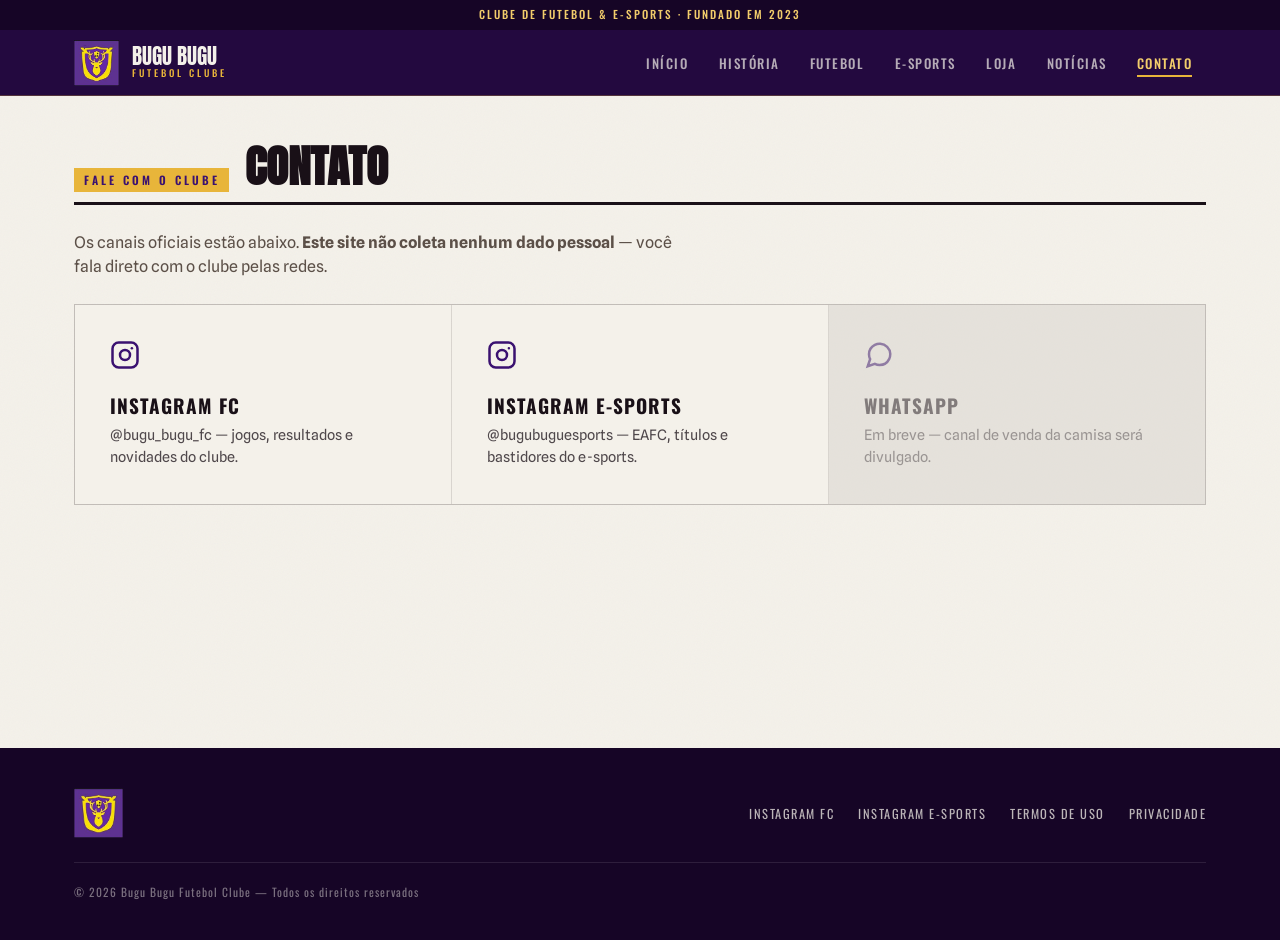
==== paginas/contato.html @ 1703b66a "Site inicial do Bugu Bugu FC" ====
<!DOCTYPE html>
<html lang="pt-BR">
<head>
  <meta charset="UTF-8">
  <meta name="viewport" content="width=device-width, initial-scale=1.0">
  <meta name="description" content="Canais oficiais do BUGU BUGU FC — fale com o clube pelo Instagram.">
  <title>Contato — BUGU BUGU FC</title>
  <link rel="preconnect" href="https://fonts.googleapis.com">
  <link rel="preconnect" href="https://fonts.gstatic.com" crossorigin>
  <link rel="stylesheet" href="../css/estilo-global.css">
  <link rel="stylesheet" href="../css/componentes.css">
</head>
<body data-pagina="contato">

  <div id="cabecalho"></div>

  <main>
    <div class="wrap">

      <div class="ed-cabecalho">
        <span class="kicker">Fale com o clube</span>
        <h2>Contato</h2>
      </div>

      <p style="margin-bottom:1.5rem;color:#5c5048;max-width:600px">
        Os canais oficiais estão abaixo. <strong>Este site não coleta nenhum dado pessoal</strong>
        — você fala direto com o clube pelas redes.
      </p>

      <!-- Grade de cartões de contato (sem formulário, sem coleta de dados) -->
      <div class="contatos" aria-label="Canais de contato">

        <!-- Instagram do clube (futebol) -->
        <a class="ct"
           href="https://www.instagram.com/bugu_bugu_fc/"
           target="_blank"
           rel="noopener noreferrer"
           aria-label="Instagram do Bugu Bugu FC">
          <div class="ico">
            <svg viewBox="0 0 24 24" fill="none" stroke="currentColor" stroke-width="2" aria-hidden="true">
              <rect x="2" y="2" width="20" height="20" rx="5"/>
              <circle cx="12" cy="12" r="4"/>
              <circle cx="17.5" cy="6.5" r="1" fill="currentColor" stroke="none"/>
            </svg>
          </div>
          <h3>Instagram FC</h3>
          <p>@bugu_bugu_fc — jogos, resultados e novidades do clube.</p>
        </a>

        <!-- Instagram do e-sports -->
        <a class="ct"
           href="https://www.instagram.com/bugubuguesports/"
           target="_blank"
           rel="noopener noreferrer"
           aria-label="Instagram do Bugu Bugu E-Sports">
          <div class="ico">
            <svg viewBox="0 0 24 24" fill="none" stroke="currentColor" stroke-width="2" aria-hidden="true">
              <rect x="2" y="2" width="20" height="20" rx="5"/>
              <circle cx="12" cy="12" r="4"/>
              <circle cx="17.5" cy="6.5" r="1" fill="currentColor" stroke="none"/>
            </svg>
          </div>
          <h3>Instagram E-Sports</h3>
          <p>@bugubuguesports — EAFC, títulos e bastidores do e-sports.</p>
        </a>

        <!-- WhatsApp — indisponível até o número ser definido -->
        <div class="ct indisponivel" aria-label="WhatsApp — em breve" aria-disabled="true">
          <div class="ico">
            <svg viewBox="0 0 24 24" fill="none" stroke="currentColor" stroke-width="2" aria-hidden="true">
              <path d="M21 11.5a8.38 8.38 0 0 1-.9 3.8 8.5 8.5 0 0 1-7.6 4.7 8.38 8.38 0 0 1-3.8-.9L3 21l1.9-5.7a8.38 8.38 0 0 1-.9-3.8 8.5 8.5 0 0 1 4.7-7.6 8.38 8.38 0 0 1 3.8-.9h.5a8.48 8.48 0 0 1 8 8v.5z"/>
            </svg>
          </div>
          <h3>WhatsApp</h3>
          <p>Em breve — canal de venda da camisa será divulgado.</p>
        </div>

      </div><!-- fim contatos -->
    </div><!-- fim wrap -->
  </main>

  <div id="rodape"></div>

  <script src="../js/util.js"></script>
  <script src="../js/navegacao.js"></script>
</body>
</html>
---- css/estilo-global.css ----
/* ============================================================
   ESTILO GLOBAL — BUGU BUGU FC
   Variáveis de cor, reset, tipografia, header, footer e layout base.
   Estilos de componentes específicos ficam em componentes.css.
   ============================================================ */

/* Importação das fontes: Anton (títulos impactantes), Oswald (rótulos UI),
   Spline Sans (corpo de texto legível) */
@import url('https://fonts.googleapis.com/css2?family=Oswald:wght@500;600;700&family=Anton&family=Spline+Sans:wght@400;500;600;700&display=swap');

/* ====== VARIÁVEIS DE COR (identidade visual: roxo + ouro) ====== */
:root {
  --roxo:          #3a1170;
  --roxo-tinta:    #23093f;
  --roxo-noite:    #160526;
  --dourado:       #e8b53a;
  --dourado-pal:   #f2cd6b;
  --papel:         #f4f1ea;
  --papel-escuro:  #e4ded0;
  --tinta:         #191017;
  --linha:         rgba(25, 16, 23, .12);
}

/* ====== RESET BÁSICO ====== */
*, *::before, *::after {
  margin: 0;
  padding: 0;
  box-sizing: border-box;
}

html {
  scroll-behavior: smooth;
}

/* Grão sutil em todo o fundo, para o estilo editorial do protótipo */
body {
  font-family: 'Spline Sans', sans-serif;
  background: var(--papel);
  color: var(--tinta);
  line-height: 1.55;
  background-image: url("data:image/svg+xml,%3Csvg xmlns='http://www.w3.org/2000/svg' width='120' height='120'%3E%3Cfilter id='n'%3E%3CfeTurbulence type='fractalNoise' baseFrequency='.85' numOctaves='2'/%3E%3C/filter%3E%3Crect width='100%25' height='100%25' filter='url(%23n)' opacity='.035'/%3E%3C/svg%3E");
}

/* ====== CLASSES DE TIPOGRAFIA ====== */
.anton  { font-family: 'Anton', sans-serif; font-weight: 400; letter-spacing: .5px; }
.oswald { font-family: 'Oswald', sans-serif; }

/* ====== BARRA DE TOPO (anuncio institucional) ====== */
.barra-topo {
  background: var(--roxo-noite);
  color: var(--dourado-pal);
  font-family: 'Oswald', sans-serif;
  text-transform: uppercase;
  letter-spacing: 2px;
  font-size: .7rem;
  text-align: center;
  padding: .4rem;
  font-weight: 500;
}

/* ====== HEADER ====== */
header {
  position: sticky;
  top: 0;
  z-index: 200;
  background: var(--roxo-tinta);
  color: var(--papel);
  border-bottom: 1px solid rgba(232, 181, 58, .25);
}

.header-inner {
  max-width: 1180px;
  margin: 0 auto;
  padding: .6rem 1.5rem;
  display: flex;
  align-items: center;
  justify-content: space-between;
}

/* Logo + nome do clube */
.marca {
  display: flex;
  align-items: center;
  gap: .8rem;
  text-decoration: none;
  color: inherit;
}

.marca img {
  height: 46px;
  width: auto;
}

.marca .nome {
  font-family: 'Anton', sans-serif;
  font-size: 1.3rem;
  line-height: .95;
  text-transform: uppercase;
}

.marca .nome small {
  display: block;
  font-family: 'Oswald', sans-serif;
  font-weight: 500;
  font-size: .6rem;
  letter-spacing: 3px;
  color: var(--dourado);
  margin-top: 2px;
}

/* ====== NAVEGAÇÃO ====== */
nav {
  display: flex;
  gap: .2rem;
}

nav a {
  font-family: 'Oswald', sans-serif;
  font-weight: 500;
  font-size: .82rem;
  text-transform: uppercase;
  letter-spacing: 1.5px;
  background: none;
  border: none;
  color: rgba(244, 241, 234, .7);
  padding: .6rem .85rem;
  cursor: pointer;
  position: relative;
  transition: color .2s;
  text-decoration: none;
}

/* Sublinhado dourado que desliza ao hover/ativo */
nav a::after {
  content: "";
  position: absolute;
  left: .85rem;
  right: .85rem;
  bottom: .35rem;
  height: 2px;
  background: var(--dourado);
  transform: scaleX(0);
  transform-origin: left;
  transition: transform .25s;
}

nav a:hover {
  color: var(--papel);
}

nav a:hover::after,
nav a.ativo::after {
  transform: scaleX(1);
}

nav a.ativo {
  color: var(--dourado-pal);
}

/* Botão hambúrguer — só aparece no mobile */
.menu-btn {
  display: none;
  background: none;
  border: 1px solid rgba(232, 181, 58, .4);
  color: var(--dourado);
  padding: .3rem .6rem;
  cursor: pointer;
  font-size: 1.2rem;
  border-radius: 2px;
  line-height: 1;
}

/* ====== CONTEÚDO PRINCIPAL ====== */
main {
  min-height: 60vh;
}

/* Container centralizado padrão */
.wrap {
  max-width: 1180px;
  margin: 0 auto;
  padding: 0 1.5rem;
}

/* Cabeçalho de seção estilo editorial (kicker + título) */
.ed-cabecalho {
  display: flex;
  align-items: baseline;
  gap: 1rem;
  margin: 3rem 0 1.6rem;
  border-bottom: 3px solid var(--tinta);
  padding-bottom: .6rem;
}

.ed-cabecalho .kicker {
  font-family: 'Oswald', sans-serif;
  text-transform: uppercase;
  letter-spacing: 3px;
  font-size: .72rem;
  color: var(--roxo);
  font-weight: 600;
  background: var(--dourado);
  padding: .2rem .6rem;
  white-space: nowrap;
}

.ed-cabecalho h2 {
  font-family: 'Anton', sans-serif;
  font-size: clamp(1.8rem, 4vw, 2.8rem);
  text-transform: uppercase;
  line-height: 1;
}

/* ====== HERO HOME ====== */
.hero {
  position: relative;
  background: var(--roxo-tinta);
  color: var(--papel);
  overflow: hidden;
}

.hero::before {
  content: "";
  position: absolute;
  inset: 0;
  background:
    linear-gradient(115deg, transparent 55%, rgba(232, 181, 58, .12) 55%, rgba(232, 181, 58, .12) 60%, transparent 60%),
    radial-gradient(circle at 75% 110%, rgba(58, 17, 112, .9), transparent 60%);
}

.hero-grid {
  position: relative;
  max-width: 1180px;
  margin: 0 auto;
  padding: 3.5rem 1.5rem;
  display: grid;
  grid-template-columns: 1.3fr .9fr;
  gap: 2rem;
  align-items: center;
}

.hero-texto .selo {
  font-family: 'Oswald', sans-serif;
  text-transform: uppercase;
  letter-spacing: 4px;
  font-size: .8rem;
  color: var(--dourado-pal);
  font-weight: 600;
}

.hero-texto h1 {
  font-family: 'Anton', sans-serif;
  font-size: clamp(3rem, 8vw, 6rem);
  line-height: .85;
  text-transform: uppercase;
  margin: .8rem 0;
}

.hero-texto h1 em {
  font-style: normal;
  color: var(--dourado);
  -webkit-text-stroke: 1px var(--dourado);
}

.hero-texto .desde {
  font-family: 'Oswald', sans-serif;
  letter-spacing: 2px;
  color: rgba(244, 241, 234, .7);
  text-transform: uppercase;
  font-size: .85rem;
}

.hero-escudo {
  display: flex;
  justify-content: center;
}

.hero-escudo img {
  width: min(80%, 260px);
  filter: drop-shadow(0 20px 40px rgba(0, 0, 0, .5));
}

/* ====== RODAPÉ ====== */
footer {
  background: var(--roxo-noite);
  color: rgba(244, 241, 234, .7);
  margin-top: 4rem;
}

.footer-inner {
  max-width: 1180px;
  margin: 0 auto;
  padding: 2.5rem 1.5rem;
  display: flex;
  justify-content: space-between;
  align-items: center;
  gap: 1.5rem;
  flex-wrap: wrap;
}

.footer-inner img {
  height: 50px;
}

.footer-links {
  display: flex;
  gap: 1.5rem;
  flex-wrap: wrap;
}

.footer-links a {
  color: rgba(244, 241, 234, .75);
  text-decoration: none;
  font-family: 'Oswald', sans-serif;
  text-transform: uppercase;
  letter-spacing: 1.5px;
  font-size: .78rem;
  transition: color .2s;
}

.footer-links a:hover {
  color: var(--dourado-pal);
}

.copy {
  width: 100%;
  border-top: 1px solid rgba(255, 255, 255, .1);
  padding-top: 1.2rem;
  font-size: .72rem;
  color: rgba(244, 241, 234, .45);
  font-family: 'Oswald', sans-serif;
  letter-spacing: 1px;
}

/* ====== ANIMAÇÃO DE ENTRADA ====== */
@keyframes entra {
  from { opacity: 0; transform: translateY(8px); }
  to   { opacity: 1; transform: translateY(0); }
}

main > * {
  animation: entra .4s ease;
}

/* ====== ESTADOS DE CARREGAMENTO E ERRO ====== */
.carregando {
  color: #8a7d72;
  font-family: 'Oswald', sans-serif;
  font-size: .9rem;
  padding: 1rem 0;
}

.sem-dados {
  color: #8a7d72;
  font-style: italic;
  font-size: .9rem;
  padding: .5rem 0;
}

.erro-carregamento {
  color: #c0392b;
  font-family: 'Oswald', sans-serif;
  font-size: .9rem;
  padding: .8rem;
  border-left: 3px solid #c0392b;
  background: rgba(192, 57, 43, .06);
}

/* ====== RESPONSIVO ====== */
@media (max-width: 820px) {
  nav {
    position: absolute;
    top: 100%;
    right: 0;
    left: 0;
    background: var(--roxo-noite);
    flex-direction: column;
    padding: .5rem;
    display: none;
    border-top: 1px solid rgba(232, 181, 58, .15);
  }

  nav.aberto {
    display: flex;
  }

  nav a {
    text-align: left;
    width: 100%;
    padding: .7rem 1rem;
  }

  .menu-btn {
    display: block;
  }

  header {
    position: sticky;
    top: 0;
  }

  .hero-grid {
    grid-template-columns: 1fr;
    text-align: center;
  }

  .hero-escudo {
    order: -1;
  }
}

@media (max-width: 600px) {
  .wrap {
    padding: 0 1rem;
  }

  .ed-cabecalho {
    flex-direction: column;
    align-items: flex-start;
    gap: .5rem;
  }

  .footer-inner {
    flex-direction: column;
    align-items: flex-start;
  }
}
---- css/componentes.css ----
/* ============================================================
   COMPONENTES — BUGU BUGU FC
   Estilos de todos os blocos reutilizáveis: jogos, tabela, notícias,
   atalhos, loja, e-sports, história, contato, botões.
   Variáveis e layout base ficam em estilo-global.css.
   ============================================================ */

/* ====== FAIXA DO PRÓXIMO JOGO (Home) ====== */
.faixa-jogo {
  background: var(--dourado);
  color: var(--roxo-tinta);
}

.fj-inner {
  max-width: 1180px;
  margin: 0 auto;
  padding: 1.1rem 1.5rem;
  display: flex;
  align-items: center;
  justify-content: space-between;
  gap: 1rem;
  flex-wrap: wrap;
}

.fj-rotulo {
  font-family: 'Oswald', sans-serif;
  font-weight: 700;
  text-transform: uppercase;
  letter-spacing: 2px;
  font-size: .8rem;
}

.fj-confronto {
  font-family: 'Anton', sans-serif;
  font-size: 1.6rem;
  text-transform: uppercase;
}

.fj-data {
  font-family: 'Oswald', sans-serif;
  font-weight: 600;
  text-transform: uppercase;
  letter-spacing: 1px;
  font-size: .9rem;
}

/* ====== ATALHOS EDITORIAIS (Home) ====== */
.atalhos {
  display: grid;
  grid-template-columns: repeat(3, 1fr);
  gap: 1px;
  background: var(--linha);
  margin: 3rem 0;
  border: 1px solid var(--linha);
}

.atalho {
  background: var(--papel);
  padding: 2rem 1.5rem;
  cursor: pointer;
  transition: .25s;
  position: relative;
  text-decoration: none;
  color: inherit;
  display: block;
}

.atalho:hover {
  background: var(--roxo-tinta);
  color: var(--papel);
}

.atalho .num {
  font-family: 'Anton', sans-serif;
  font-size: 2.5rem;
  color: var(--dourado);
  line-height: 1;
}

.atalho h3 {
  font-family: 'Oswald', sans-serif;
  text-transform: uppercase;
  letter-spacing: 1px;
  font-size: 1.3rem;
  margin: .3rem 0;
}

.atalho p {
  font-size: .9rem;
  opacity: .7;
}

.atalho .seta {
  position: absolute;
  top: 1.5rem;
  right: 1.5rem;
  transition: .25s;
  font-size: 1.1rem;
}

.atalho:hover .seta {
  transform: translateX(5px);
}

/* ====== GRID DE NOTÍCIAS (estilo capa de jornal) ====== */
.news-grid {
  display: grid;
  grid-template-columns: 2fr 1fr 1fr;
  gap: 1.5rem;
  margin-bottom: 3rem;
}

.news {
  cursor: pointer;
  display: flex;
  flex-direction: column;
  text-decoration: none;
  color: inherit;
}

.news .foto {
  aspect-ratio: 16 / 10;
  background: var(--roxo);
  position: relative;
  overflow: hidden;
  background-image: linear-gradient(135deg, var(--roxo), var(--roxo-noite));
}

.news.grande .foto {
  aspect-ratio: 16 / 11;
}

/* Textura de hachura sobre as fotos sem imagem real */
.news .foto::after {
  content: "";
  position: absolute;
  inset: 0;
  background: repeating-linear-gradient(
    135deg,
    transparent,
    transparent 14px,
    rgba(232, 181, 58, .06) 14px,
    rgba(232, 181, 58, .06) 28px
  );
}

.news .foto-noticia {
  width: 100%;
  aspect-ratio: 16 / 10;
  object-fit: cover;
  display: block;
}

.news.grande .foto-noticia {
  aspect-ratio: 16 / 11;
}

.news .cat {
  font-family: 'Oswald', sans-serif;
  text-transform: uppercase;
  letter-spacing: 2px;
  font-size: .68rem;
  font-weight: 700;
  color: var(--roxo);
  margin: .7rem 0 .2rem;
}

.news .data-n {
  font-size: .72rem;
  color: #8a7d72;
  font-family: 'Oswald', sans-serif;
  letter-spacing: 1px;
}

.news h3 {
  font-family: 'Oswald', sans-serif;
  font-weight: 600;
  line-height: 1.1;
  margin: .2rem 0;
  font-size: 1.15rem;
}

.news.grande h3 {
  font-size: 1.8rem;
}

.news p {
  font-size: .9rem;
  color: #5c5048;
  margin-top: .3rem;
}

a.news {
  transition: opacity .15s;
}

a.news:hover {
  opacity: .82;
}

a.news .foto-noticia,
a.news .foto {
  transition: transform .2s;
}

a.news:hover .foto-noticia,
a.news:hover .foto {
  transform: scale(1.02);
}

/* ====== PÁGINA DE ARTIGO ====== */
.artigo-header {
  padding: 2rem 0 1.5rem;
  max-width: 760px;
}

.artigo-header .cat {
  font-family: 'Oswald', sans-serif;
  text-transform: uppercase;
  letter-spacing: 2px;
  font-size: .68rem;
  font-weight: 700;
  color: var(--roxo);
  margin-bottom: .4rem;
}

.artigo-header .data-n {
  font-size: .78rem;
  color: #8a7d72;
  font-family: 'Oswald', sans-serif;
  letter-spacing: 1px;
  margin-bottom: .8rem;
}

.artigo-header h2 {
  font-family: 'Anton', sans-serif;
  font-size: 2.4rem;
  line-height: 1.1;
  color: var(--roxo-tinta);
}

.artigo-imagem {
  width: 100%;
  max-height: 480px;
  object-fit: cover;
  display: block;
  border-radius: 4px;
  margin-bottom: 2rem;
}

.artigo-corpo {
  max-width: 720px;
  margin-bottom: 3rem;
}

.artigo-corpo p {
  font-size: 1.05rem;
  line-height: 1.78;
  color: var(--tinta);
  margin-bottom: 1.2rem;
}

/* ====== LISTA DE JOGOS (Futebol) ====== */
.grade-futebol {
  display: grid;
  grid-template-columns: 1fr 1.1fr;
  gap: 2.5rem;
  align-items: start;
  margin-bottom: 3rem;
}

/* Subtítulo de seção com barra dourada à esquerda */
.sub-tit {
  font-family: 'Oswald', sans-serif;
  text-transform: uppercase;
  letter-spacing: 2px;
  font-size: 1rem;
  font-weight: 600;
  color: var(--roxo);
  margin-bottom: 1rem;
  display: flex;
  align-items: center;
  gap: .6rem;
}

.sub-tit::before {
  content: "";
  width: 18px;
  height: 3px;
  background: var(--dourado);
  flex-shrink: 0;
}

/* Legenda do sistema de cores dos placares */
.nota-penaltis {
  font-size: .78rem;
  color: #8a7d72;
  margin: -.5rem 0 1rem;
  font-family: 'Oswald', sans-serif;
  letter-spacing: .5px;
}

.nota-penaltis .destaque-dourado {
  background: var(--dourado);
  color: var(--roxo-tinta);
  padding: .05rem .3rem;
  font-weight: 600;
}

/* Linha de jogo individual */
.jogo {
  display: grid;
  grid-template-columns: auto 1fr auto;
  gap: 1rem;
  align-items: center;
  padding: .9rem 0;
  border-bottom: 1px solid var(--linha);
}

/* Data do jogo: mês pequeno + dia em negrito */
.jogo .quando {
  font-family: 'Oswald', sans-serif;
  font-size: .72rem;
  text-transform: uppercase;
  letter-spacing: 1px;
  color: #8a7d72;
  text-align: center;
  min-width: 58px;
  line-height: 1.2;
}

.jogo .quando b {
  display: block;
  font-size: 1.05rem;
  color: var(--tinta);
}

/* Confronto: nome do time em roxo + adversário */
.jogo .conf {
  font-family: 'Oswald', sans-serif;
  font-weight: 600;
  text-transform: uppercase;
  font-size: 1.05rem;
  line-height: 1.3;
}

.jogo .conf .nosso {
  color: var(--roxo);
}

/* Separador "vs" e rótulo "a jogar" */
.jogo .vstag {
  font-family: 'Oswald', sans-serif;
  font-size: .7rem;
  color: #8a7d72;
  letter-spacing: 2px;
  text-transform: uppercase;
}

/* Placar: escuro por padrão, dourado quando venceu os pênaltis */
.jogo .res {
  font-family: 'Anton', sans-serif;
  font-size: 1.1rem;
  background: var(--tinta);
  color: var(--papel);
  padding: .15rem .6rem;
}

/* Placar dourado = vitória nos pênaltis */
.jogo .res.pen {
  background: var(--dourado);
  color: var(--roxo-tinta);
}

/* Jogo de descanso: layout simplificado e texto em itálico */
.jogo.folga {
  grid-template-columns: 1fr;
  text-align: center;
  color: #8a7d72;
  font-style: italic;
  font-family: 'Oswald', sans-serif;
  letter-spacing: 1px;
  text-transform: uppercase;
  font-size: .9rem;
}

/* ====== TABELA DE CLASSIFICAÇÃO ====== */
.tabela-wrap {
  background: var(--roxo-noite);
  padding: 1.4rem;
  color: var(--papel);
}

table {
  width: 100%;
  border-collapse: collapse;
}

thead th {
  font-family: 'Oswald', sans-serif;
  text-transform: uppercase;
  letter-spacing: 1px;
  font-size: .7rem;
  color: var(--dourado-pal);
  padding: .5rem .3rem;
  border-bottom: 2px solid rgba(232, 181, 58, .3);
  font-weight: 600;
  text-align: center;
}

thead th.esq {
  text-align: left;
}

tbody td {
  padding: .55rem .3rem;
  text-align: center;
  font-family: 'Oswald', sans-serif;
  font-weight: 500;
  font-size: .92rem;
  border-bottom: 1px solid rgba(255, 255, 255, .07);
}

tbody td.clube {
  text-align: left;
  text-transform: uppercase;
  letter-spacing: .5px;
}

tbody td.pts {
  font-family: 'Anton', sans-serif;
  color: var(--dourado-pal);
  font-size: 1.05rem;
}

tbody td.posn {
  color: #9b8fa8;
  font-weight: 700;
}

/* Linha do BUGU BUGU destacada em dourado */
tr.nos td {
  background: rgba(232, 181, 58, .14);
}

tr.nos td.clube {
  color: var(--dourado-pal);
  font-weight: 700;
}

tr.nos td.posn {
  color: var(--dourado);
}

/* Nota explicativa da regra de pênaltis abaixo da tabela */
.nota {
  margin-top: 1rem;
  font-size: .82rem;
  color: #cabfd6;
  border-left: 3px solid var(--dourado);
  padding-left: .8rem;
  line-height: 1.4;
}

.nota b {
  color: var(--dourado-pal);
}

/* ====== E-SPORTS ====== */
.esp-hero {
  background: var(--roxo-noite);
  color: var(--papel);
  padding: 2.5rem;
  position: relative;
  overflow: hidden;
  margin-bottom: 1.5rem;
}

/* Marca d'água "EAFC 26" no canto */
.esp-hero::after {
  content: "EAFC 26";
  position: absolute;
  right: -1rem;
  bottom: -2rem;
  font-family: 'Anton', sans-serif;
  font-size: 7rem;
  color: rgba(232, 181, 58, .07);
  text-transform: uppercase;
  pointer-events: none;
  user-select: none;
}

.esp-hero h3 {
  font-family: 'Anton', sans-serif;
  font-size: 2rem;
  text-transform: uppercase;
  position: relative;
}

.esp-hero p {
  max-width: 560px;
  position: relative;
  color: rgba(244, 241, 234, .85);
  margin-top: .6rem;
}

/* Grid de troféus */
.titulos {
  display: grid;
  grid-template-columns: 1fr 1fr;
  gap: 1.5rem;
  margin-top: 1.5rem;
  margin-bottom: 2rem;
}

.titulo {
  border: 1px solid var(--linha);
  padding: 2rem;
  position: relative;
  background: var(--papel);
}

.titulo .qtd {
  font-family: 'Anton', sans-serif;
  font-size: 4.5rem;
  line-height: .8;
  color: var(--roxo);
}

.titulo .qtd span {
  color: var(--dourado);
}

.titulo .lbl {
  font-family: 'Oswald', sans-serif;
  text-transform: uppercase;
  letter-spacing: 1px;
  font-weight: 600;
  font-size: 1.1rem;
  margin-top: .4rem;
}

.titulo .org {
  font-size: .8rem;
  color: #8a7d72;
  margin-top: .2rem;
}

/* ====== LOJA ====== */
.loja {
  display: grid;
  grid-template-columns: 1.1fr .9fr;
  gap: 2.5rem;
  align-items: start;
  margin-bottom: 3rem;
}

.loja-vitrine {
  background: var(--papel-escuro);
  padding: 1.5rem;
  display: flex;
  gap: 1rem;
  flex-direction: column;
}

.loja-vitrine img {
  width: 100%;
  display: block;
  background: #cfc7b6;
}

.loja-info .preco {
  font-family: 'Anton', sans-serif;
  font-size: 3rem;
  color: var(--roxo);
  line-height: 1;
}

.loja-info .preco small {
  font-family: 'Oswald', sans-serif;
  font-size: 1rem;
  color: #8a7d72;
  font-weight: 500;
  display: block;
  margin-top: .3rem;
}

.tam-label {
  font-family: 'Oswald', sans-serif;
  text-transform: uppercase;
  letter-spacing: 1px;
  font-weight: 600;
  margin: 1.4rem 0 .6rem;
}

.tamanhos {
  display: flex;
  gap: .5rem;
  flex-wrap: wrap;
}

.tamanhos button {
  width: 52px;
  height: 52px;
  border: 1.5px solid var(--tinta);
  background: transparent;
  font-family: 'Oswald', sans-serif;
  font-weight: 600;
  font-size: 1.05rem;
  cursor: pointer;
  transition: .15s;
}

.tamanhos button:hover {
  border-color: var(--roxo);
}

.tamanhos button.sel {
  background: var(--roxo);
  color: var(--papel);
  border-color: var(--roxo);
}

.aviso {
  font-size: .82rem;
  color: #8a7d72;
  margin-top: 1rem;
  border-top: 1px solid var(--linha);
  padding-top: 1rem;
}

/* ====== BOTÃO PADRÃO ====== */
.btn {
  display: inline-flex;
  align-items: center;
  gap: .6rem;
  background: var(--tinta);
  color: var(--papel);
  border: none;
  padding: 1rem 1.8rem;
  font-family: 'Oswald', sans-serif;
  text-transform: uppercase;
  letter-spacing: 1.5px;
  font-weight: 600;
  font-size: .95rem;
  cursor: pointer;
  text-decoration: none;
  margin-top: 1.6rem;
  transition: background .2s;
}

.btn:hover {
  background: var(--roxo);
}

.btn svg {
  width: 18px;
  height: 18px;
  flex-shrink: 0;
}

/* ====== HISTÓRIA ====== */
.historia {
  display: grid;
  grid-template-columns: 1fr 1fr;
  gap: 3rem;
  align-items: start;
  margin-bottom: 3rem;
}

.historia .lead {
  font-family: 'Oswald', sans-serif;
  font-weight: 500;
  font-size: 1.4rem;
  line-height: 1.4;
}

.historia .lead .dest {
  color: var(--roxo);
  background: linear-gradient(transparent 60%, var(--dourado-pal) 60%);
}

.historia .texto-corpo {
  margin-top: 1rem;
  color: #5c5048;
}

.historia .aviso-provisorio {
  margin-top: 1rem;
  color: #8a7d72;
  font-style: italic;
  font-size: .9rem;
}

/* Linha do tempo */
.linha-tempo {
  border-left: 2px solid var(--tinta);
  padding-left: 1.6rem;
}

.lt {
  position: relative;
  padding-bottom: 1.6rem;
}

/* Losango dourado marcando cada evento da linha do tempo */
.lt::before {
  content: "";
  position: absolute;
  left: -1.73rem;
  top: .3rem;
  width: 12px;
  height: 12px;
  background: var(--dourado);
  border: 2px solid var(--papel);
  transform: rotate(45deg);
}

.lt .ano {
  font-family: 'Anton', sans-serif;
  font-size: 1.4rem;
  color: var(--roxo);
}

/* ====== CONTATO ====== */
.contatos {
  display: grid;
  grid-template-columns: repeat(3, 1fr);
  gap: 1px;
  background: var(--linha);
  border: 1px solid var(--linha);
  margin-bottom: 3rem;
}

.ct {
  background: var(--papel);
  padding: 2.2rem;
  text-decoration: none;
  color: var(--tinta);
  transition: background .2s, color .2s;
  display: block;
}

.ct:hover {
  background: var(--roxo-tinta);
  color: var(--papel);
}

.ct .ico {
  color: var(--roxo);
  transition: color .2s;
}

.ct:hover .ico {
  color: var(--dourado);
}

.ct svg {
  width: 30px;
  height: 30px;
}

.ct h3 {
  font-family: 'Oswald', sans-serif;
  text-transform: uppercase;
  letter-spacing: 1px;
  margin: .8rem 0 .2rem;
  font-size: 1.2rem;
}

.ct p {
  font-size: .9rem;
  opacity: .75;
}

/* Canal ainda não disponível */
.ct.indisponivel {
  opacity: .45;
  pointer-events: none;
}

/* ====== PÁGINAS LEGAIS (Termos / Privacidade) ====== */
.legal-conteudo {
  max-width: 760px;
  margin: 0 auto;
  padding-bottom: 4rem;
}

.legal-conteudo h3 {
  font-family: 'Oswald', sans-serif;
  font-size: 1.1rem;
  text-transform: uppercase;
  letter-spacing: 1px;
  margin: 2rem 0 .5rem;
  color: var(--roxo);
}

.legal-conteudo p,
.legal-conteudo li {
  color: #5c5048;
  margin-bottom: .6rem;
  font-size: .95rem;
}

.legal-conteudo ul {
  padding-left: 1.5rem;
  margin-bottom: 1rem;
}

.legal-conteudo .data-atualizacao {
  font-family: 'Oswald', sans-serif;
  font-size: .8rem;
  color: #8a7d72;
  letter-spacing: 1px;
  text-transform: uppercase;
  margin-bottom: 2rem;
}

/* ====== RESPONSIVO ====== */
@media (max-width: 880px) {
  .grade-futebol {
    grid-template-columns: 1fr;
  }
}

@media (max-width: 820px) {
  .atalhos {
    grid-template-columns: 1fr;
  }

  .news-grid {
    grid-template-columns: 1fr;
  }

  .historia {
    grid-template-columns: 1fr;
  }

  .contatos {
    grid-template-columns: 1fr;
  }
}

@media (max-width: 780px) {
  .loja {
    grid-template-columns: 1fr;
  }
}

@media (max-width: 600px) {
  .titulos {
    grid-template-columns: 1fr;
  }

  .fj-inner {
    flex-direction: column;
    align-items: flex-start;
    gap: .4rem;
  }
}
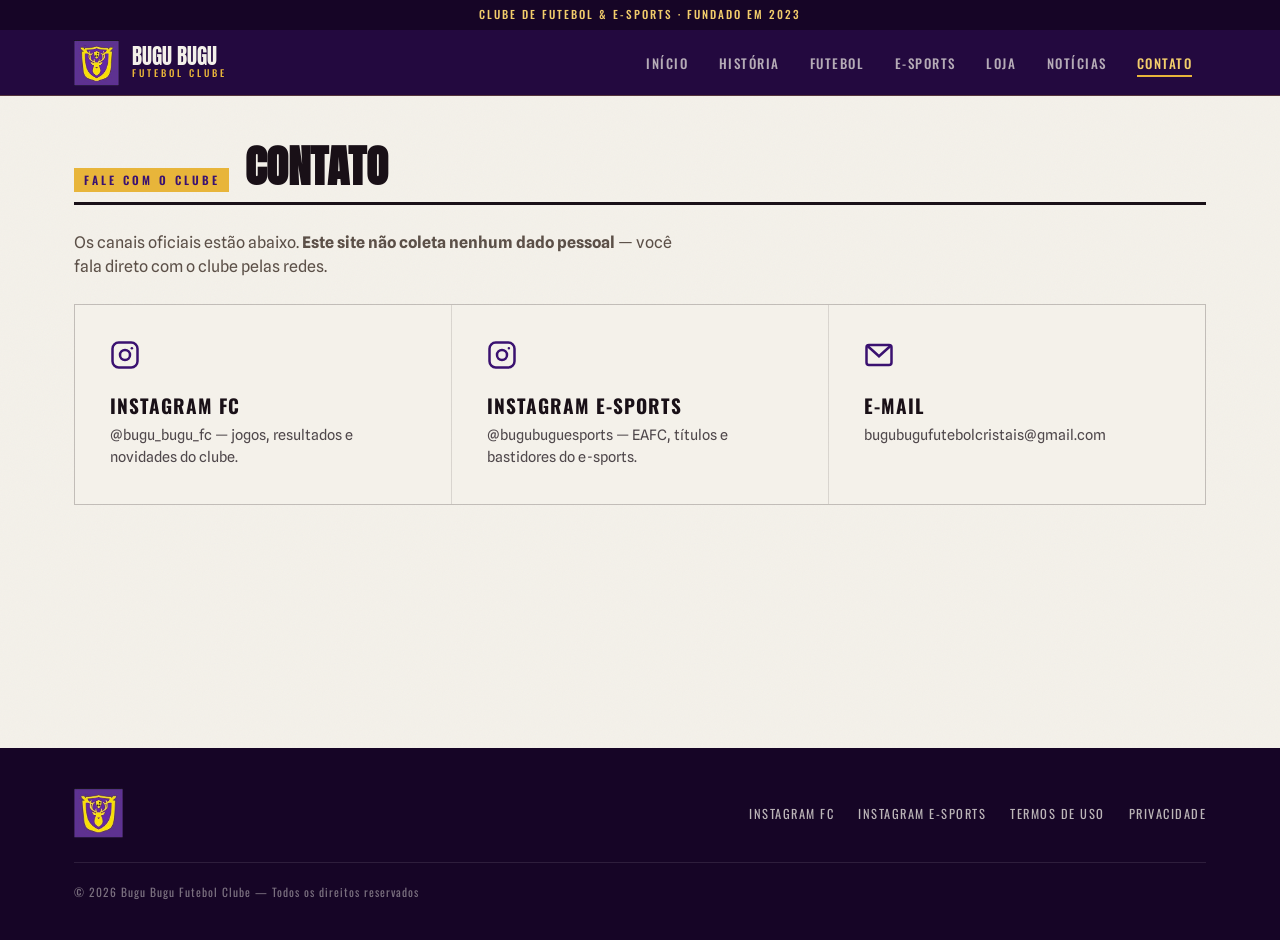
==== commit 22a91f2e: "Substitui WhatsApp por e-mail na página de contato" ====
--- a/paginas/contato.html
+++ b/paginas/contato.html
@@ -3,7 +3,7 @@
 <head>
   <meta charset="UTF-8">
   <meta name="viewport" content="width=device-width, initial-scale=1.0">
-  <meta name="description" content="Canais oficiais do BUGU BUGU FC — fale com o clube pelo Instagram.">
+  <meta name="description" content="Canais oficiais do BUGU BUGU FC — Instagram e e-mail do clube.">
   <title>Contato — BUGU BUGU FC</title>
   <link rel="preconnect" href="https://fonts.googleapis.com">
   <link rel="preconnect" href="https://fonts.gstatic.com" crossorigin>
@@ -64,16 +64,19 @@
           <p>@bugubuguesports — EAFC, títulos e bastidores do e-sports.</p>
         </a>
 
-        <!-- WhatsApp — indisponível até o número ser definido -->
-        <div class="ct indisponivel" aria-label="WhatsApp — em breve" aria-disabled="true">
+        <!-- E-mail do clube -->
+        <a class="ct"
+           href="mailto:bugubugufutebolcristais@gmail.com"
+           aria-label="E-mail do Bugu Bugu FC">
           <div class="ico">
             <svg viewBox="0 0 24 24" fill="none" stroke="currentColor" stroke-width="2" aria-hidden="true">
-              <path d="M21 11.5a8.38 8.38 0 0 1-.9 3.8 8.5 8.5 0 0 1-7.6 4.7 8.38 8.38 0 0 1-3.8-.9L3 21l1.9-5.7a8.38 8.38 0 0 1-.9-3.8 8.5 8.5 0 0 1 4.7-7.6 8.38 8.38 0 0 1 3.8-.9h.5a8.48 8.48 0 0 1 8 8v.5z"/>
+              <rect x="2" y="4" width="20" height="16" rx="2"/>
+              <polyline points="2,4 12,13 22,4"/>
             </svg>
           </div>
-          <h3>WhatsApp</h3>
-          <p>Em breve — canal de venda da camisa será divulgado.</p>
-        </div>
+          <h3>E-mail</h3>
+          <p>bugubugufutebolcristais@gmail.com</p>
+        </a>
 
       </div><!-- fim contatos -->
     </div><!-- fim wrap -->
--- a/css/componentes.css
+++ b/css/componentes.css
@@ -116,6 +116,7 @@
   flex-direction: column;
   text-decoration: none;
   color: inherit;
+  overflow: hidden;
 }
 
 .news .foto {
@@ -826,10 +827,16 @@
 @media (max-width: 820px) {
   .atalhos {
     grid-template-columns: 1fr;
+    margin-bottom: 1.5rem;
   }
 
   .news-grid {
     grid-template-columns: 1fr;
+    gap: 2.5rem;
+  }
+
+  .news.grande h3 {
+    font-size: 1.35rem;
   }
 
   .historia {
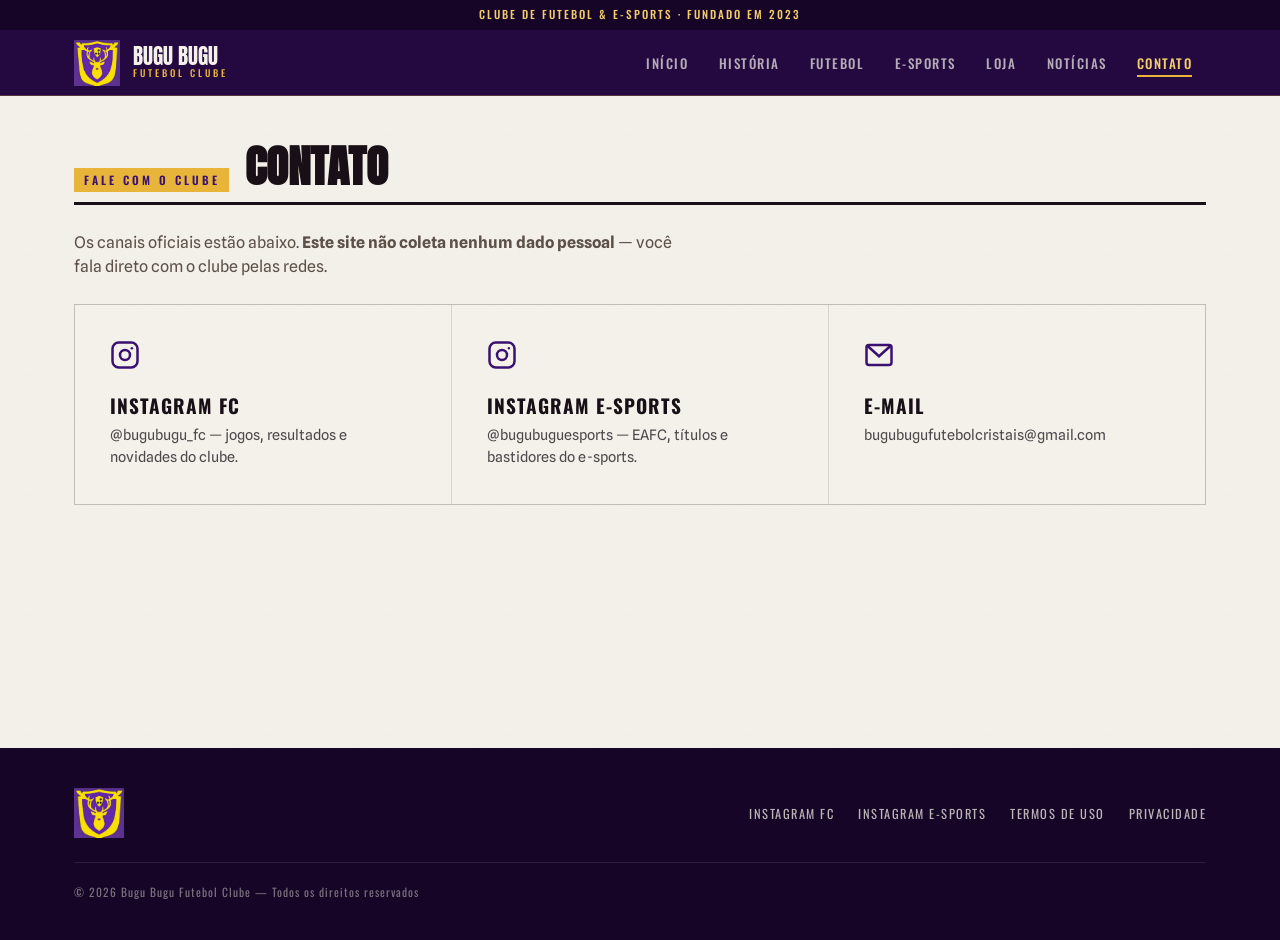
==== commit 79061c8f: "Atualiza handle do Instagram do FC para @bugubugu_fc em todo o site Troca o link e o texto @bugu_bug" ====
--- a/paginas/contato.html
+++ b/paginas/contato.html
@@ -32,7 +32,7 @@
 
         <!-- Instagram do clube (futebol) -->
         <a class="ct"
-           href="https://www.instagram.com/bugu_bugu_fc/"
+           href="https://www.instagram.com/bugubugu_fc/"
            target="_blank"
            rel="noopener noreferrer"
            aria-label="Instagram do Bugu Bugu FC">
@@ -44,7 +44,7 @@
             </svg>
           </div>
           <h3>Instagram FC</h3>
-          <p>@bugu_bugu_fc — jogos, resultados e novidades do clube.</p>
+          <p>@bugubugu_fc — jogos, resultados e novidades do clube.</p>
         </a>
 
         <!-- Instagram do e-sports -->
--- a/css/estilo-global.css
+++ b/css/estilo-global.css
@@ -59,10 +59,13 @@
 }
 
 /* ====== HEADER ====== */
-header {
+#cabecalho {
   position: sticky;
   top: 0;
   z-index: 200;
+}
+
+header {
   background: var(--roxo-tinta);
   color: var(--papel);
   border-bottom: 1px solid rgba(232, 181, 58, .25);
@@ -368,7 +371,7 @@
 
 /* ====== RESPONSIVO ====== */
 @media (max-width: 820px) {
-  nav {
+  header nav {
     position: absolute;
     top: 100%;
     right: 0;
@@ -380,11 +383,11 @@
     border-top: 1px solid rgba(232, 181, 58, .15);
   }
 
-  nav.aberto {
+  header nav.aberto {
     display: flex;
   }
 
-  nav a {
+  header nav a {
     text-align: left;
     width: 100%;
     padding: .7rem 1rem;
--- a/css/componentes.css
+++ b/css/componentes.css
@@ -116,7 +116,6 @@
   flex-direction: column;
   text-decoration: none;
   color: inherit;
-  overflow: hidden;
 }
 
 .news .foto {
@@ -199,14 +198,17 @@
   opacity: .82;
 }
 
-a.news .foto-noticia,
-a.news .foto {
+.news .foto-wrap {
+  overflow: hidden;
+}
+
+a.news .foto-wrap .foto-noticia {
   transition: transform .2s;
-}
-
-a.news:hover .foto-noticia,
-a.news:hover .foto {
-  transform: scale(1.02);
+  display: block;
+}
+
+a.news:hover .foto-wrap .foto-noticia {
+  transform: scale(1.04);
 }
 
 /* ====== PÁGINA DE ARTIGO ====== */
@@ -241,12 +243,13 @@
 }
 
 .artigo-imagem {
-  width: 100%;
-  max-height: 480px;
-  object-fit: cover;
   display: block;
+  max-width: 100%;
+  max-height: 520px;
+  width: auto;
+  height: auto;
+  margin: 0 auto 2rem;
   border-radius: 4px;
-  margin-bottom: 2rem;
 }
 
 .artigo-corpo {
@@ -371,6 +374,12 @@
 .jogo .res.pen {
   background: var(--dourado);
   color: var(--roxo-tinta);
+}
+
+/* Placar de jogo decidido por W.O. (adversário desistiu da liga) */
+.jogo .res.wo {
+  background: #8a7d72;
+  color: var(--papel);
 }
 
 /* Jogo de descanso: layout simplificado e texto em itálico */
@@ -548,42 +557,132 @@
 }
 
 /* ====== LOJA ====== */
-.loja {
+.loja-grade {
   display: grid;
-  grid-template-columns: 1.1fr .9fr;
+  grid-template-columns: 1fr 1fr;
   gap: 2.5rem;
   align-items: start;
   margin-bottom: 3rem;
 }
 
-.loja-vitrine {
+.produto-card {
   background: var(--papel-escuro);
-  padding: 1.5rem;
+}
+
+/* ====== CARROSSEL DA LOJA ====== */
+.carrossel {
+  position: relative;
+}
+
+.carr-track {
+  background: var(--papel-escuro);
+  height: 380px;
   display: flex;
-  gap: 1rem;
-  flex-direction: column;
-}
-
-.loja-vitrine img {
+  align-items: center;
+  justify-content: center;
+}
+
+.carr-foto {
+  display: none;
   width: 100%;
+  height: 100%;
+  object-fit: contain;
+  background: var(--papel-escuro);
+}
+
+.carr-foto.ativo {
   display: block;
-  background: #cfc7b6;
-}
-
-.loja-info .preco {
+}
+
+.carr-btn {
+  position: absolute;
+  top: 50%;
+  transform: translateY(-50%);
+  background: rgba(35, 9, 63, .72);
+  color: var(--dourado);
+  border: none;
+  width: 44px;
+  height: 56px;
+  font-size: 2.2rem;
+  line-height: 1;
+  cursor: pointer;
+  z-index: 10;
+  transition: background .15s;
+  display: flex;
+  align-items: center;
+  justify-content: center;
+}
+
+.carr-btn:hover {
+  background: var(--roxo-tinta);
+}
+
+.carr-prev { left: 0; }
+.carr-next { right: 0; }
+
+.carr-dots {
+  display: flex;
+  justify-content: center;
+  gap: .6rem;
+  padding: .65rem 0;
+  background: var(--papel-escuro);
+}
+
+.carr-dot {
+  width: 9px;
+  height: 9px;
+  border-radius: 50%;
+  border: none;
+  background: rgba(35, 9, 63, .18);
+  cursor: pointer;
+  transition: background .15s;
+  padding: 0;
+}
+
+.carr-dot.ativo {
+  background: var(--roxo);
+}
+
+.prod-info {
+  padding: 1.2rem 1.4rem 1.6rem;
+}
+
+.prod-nome {
+  font-family: 'Oswald', sans-serif;
+  text-transform: uppercase;
+  letter-spacing: 1px;
+  font-size: 1.3rem;
+  margin-bottom: .3rem;
+}
+
+.prod-desc {
+  color: #5c5048;
+  font-size: .9rem;
+  margin-bottom: 1rem;
+}
+
+.preco {
   font-family: 'Anton', sans-serif;
-  font-size: 3rem;
+  font-size: 2.6rem;
   color: var(--roxo);
   line-height: 1;
 }
 
-.loja-info .preco small {
-  font-family: 'Oswald', sans-serif;
-  font-size: 1rem;
+.preco small {
+  font-family: 'Oswald', sans-serif;
+  font-size: .85rem;
   color: #8a7d72;
   font-weight: 500;
   display: block;
   margin-top: .3rem;
+}
+
+.btns-compra {
+  margin-top: 1.2rem;
+  display: flex;
+  flex-direction: column;
+  gap: .5rem;
+  align-items: flex-start;
 }
 
 .tam-label {
@@ -849,7 +948,7 @@
 }
 
 @media (max-width: 780px) {
-  .loja {
+  .loja-grade {
     grid-template-columns: 1fr;
   }
 }
